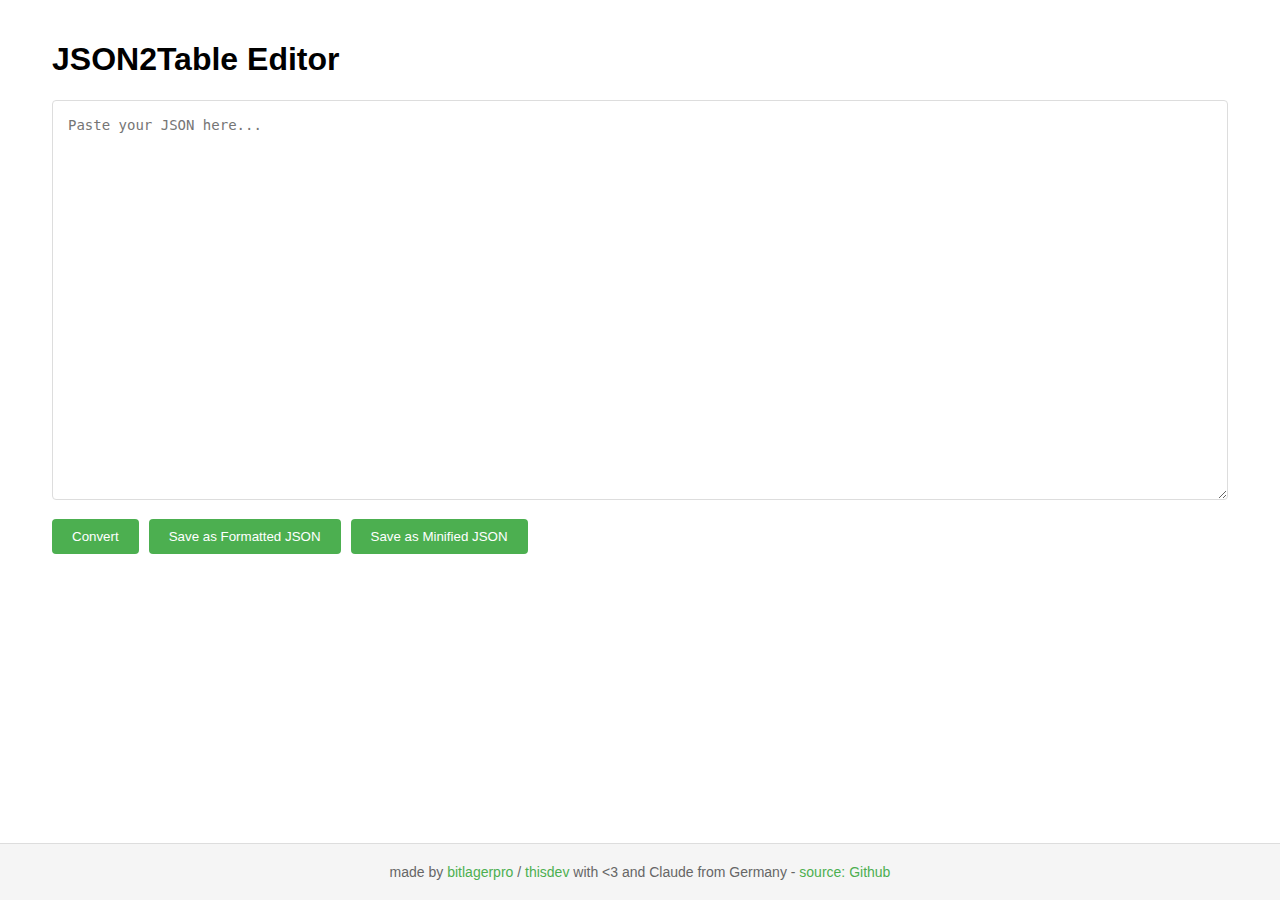
==== index.html @ b668d362 "initial commit 2" ====
<!DOCTYPE html>
<html lang="en">
<head>
    <meta charset="UTF-8">
    <meta name="viewport" content="width=device-width, initial-scale=1.0">
    <title>JSON Table Editor</title>
    <link rel="stylesheet" href="css/styles.css">
</head>
<body>
    <div class="content">
        <h1>JSON2Table Editor</h1>
        
        <div class="textarea-container">
            <textarea id="jsonInput" spellcheck="false"></textarea>
        </div>
        <div class="button-group">
            <button id="convertBtn">Convert</button>
            <button id="saveFormattedBtn">Save as Formatted JSON</button>
            <button id="saveMinifiedBtn">Save as Minified JSON</button>
        </div>
        <div id="error" class="error"></div>
        <div class="container">
            <div id="tableContainer"></div>
        </div>
    </div>

    <footer class="footer">
        <p>
            made by 
            <a href="https://x.com/bitlagerpro" target="_blank" rel="noopener">bitlagerpro</a> / 
            <a href="https://github.com/thisdev" target="_blank" rel="noopener">thisdev</a> 
            with <3 and Claude from Germany - 
            <a href="https://github.com/thisdev/json2table" target="_blank" rel="noopener">source: Github</a>
        </p>
    </footer>

    <script src="js/main.js"></script>
</body>
</html>
---- css/styles.css ----
/* Base styles for body and html */
html, body {
    height: 100%;
    margin: 0;
    padding: 0;
}

body {
    display: flex;
    flex-direction: column;
    font-family: Arial, sans-serif;
    min-height: 100vh;
}

/* Content container */
.content {
    flex: 1;
    width: 95%; /* Slightly less than full width to prevent horizontal scrolling */
    max-width: 1400px; /* Increased max-width for larger screens */
    margin: 0 auto;
    padding: 20px;
    box-sizing: border-box;
}

/* Textarea container and textarea */
.textarea-container {
    width: 100%;
    margin: 10px 0;
}

textarea {
    width: 100%;
    min-height: 400px;
    padding: 15px;
    border: 1px solid #ddd;
    border-radius: 4px;
    font-family: monospace;
    resize: vertical;
    line-height: 1.4;
    font-size: 14px;
    color: #333;
    box-sizing: border-box;
    overflow-x: auto; /* Allows horizontal scrolling if needed */
    white-space: pre;  /* Preserves formatting */
}

textarea:focus {
    border-color: #4CAF50;
    outline: none;
    box-shadow: 0 0 0 2px rgba(74, 175, 80, 0.2);
}

/* Button styles */
.button-group {
    display: flex;
    gap: 10px;
    flex-wrap: wrap;
    margin: 15px 0;
}

button {
    padding: 10px 20px;
    background-color: #4CAF50;
    color: white;
    border: none;
    border-radius: 4px;
    cursor: pointer;
    transition: background-color 0.3s;
}

button:hover {
    background-color: #45a049;
}

/* Table container */
.container {
    width: 100%;
    overflow-x: auto;
    margin-top: 20px;
}

/* Table styles */
table {
    width: 100%;
    border-collapse: collapse;
    margin: 20px 0;
    min-width: 600px; /* Ensures table doesn't get too cramped */
}

th, td {
    border: 1px solid #ddd;
    padding: 8px;
    text-align: left;
}

th {
    background-color: #f5f5f5;
}

/* Error message */
.error {
    color: #d32f2f;
    margin: 10px 0;
    padding: 10px;
    border-radius: 4px;
    background-color: #ffebee;
    display: none;
}

.error:not(:empty) {
    display: block;
}

/* Footer */
.footer {
    text-align: center;
    padding: 20px;
    background-color: #f5f5f5;
    border-top: 1px solid #ddd;
    margin-top: auto;
}

.footer p {
    margin: 0;
    font-size: 14px;
    color: #666;
}

.footer a {
    color: #4CAF50;
    text-decoration: none;
    transition: color 0.3s;
}

.footer a:hover {
    color: #45a049;
    text-decoration: underline;
}

/* Responsive design */
@media (max-width: 1200px) {
    .content {
        width: 90%;
    }
}

@media (max-width: 768px) {
    .content {
        width: 95%;
        padding: 10px;
    }

    textarea {
        min-height: 300px;
        font-size: 13px;
        padding: 10px;
    }

    .button-group {
        flex-direction: column;
    }

    button {
        width: 100%;
    }
}

@media (max-width: 480px) {
    .content {
        width: 100%;
        padding: 10px;
    }

    textarea {
        min-height: 200px;
        font-size: 12px;
    }

    h1 {
        font-size: 24px;
        text-align: center;
    }
}
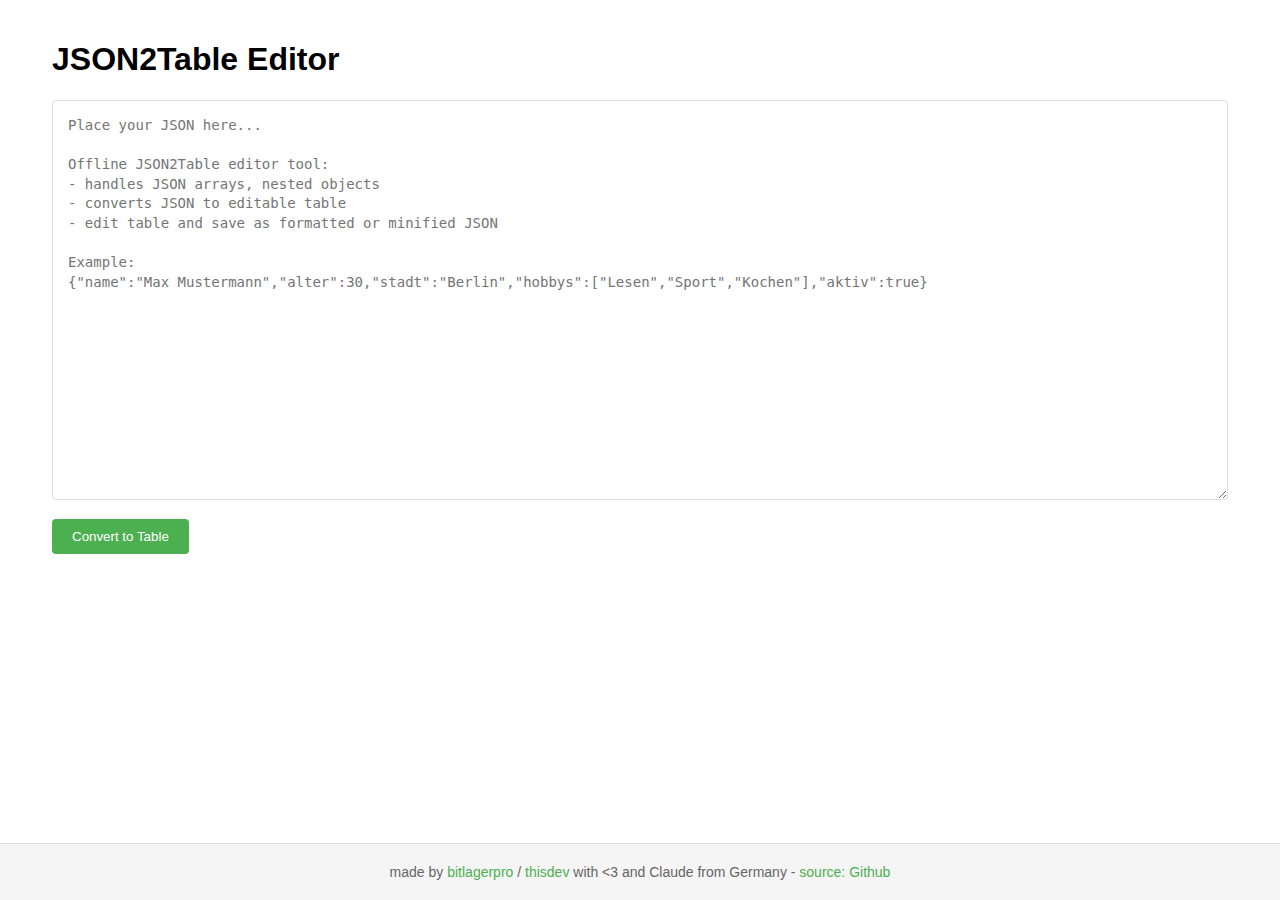
==== commit 535c5888: "updated buttons visibility/handling." ====
--- a/index.html
+++ b/index.html
@@ -14,9 +14,9 @@
             <textarea id="jsonInput" spellcheck="false"></textarea>
         </div>
         <div class="button-group">
-            <button id="convertBtn">Convert</button>
-            <button id="saveFormattedBtn">Save as Formatted JSON</button>
-            <button id="saveMinifiedBtn">Save as Minified JSON</button>
+            <button id="convertBtn">Convert to Table</button>
+            <button id="saveFormattedBtn">Save Table as Formatted JSON</button>
+            <button id="saveMinifiedBtn">Save Table as Minified JSON</button>
         </div>
         <div id="error" class="error"></div>
         <div class="container">
--- a/css/styles.css
+++ b/css/styles.css
@@ -70,6 +70,10 @@
 
 button:hover {
     background-color: #45a049;
+}
+
+#saveFormattedBtn, #saveMinifiedBtn {
+    display: none;
 }
 
 /* Table container */
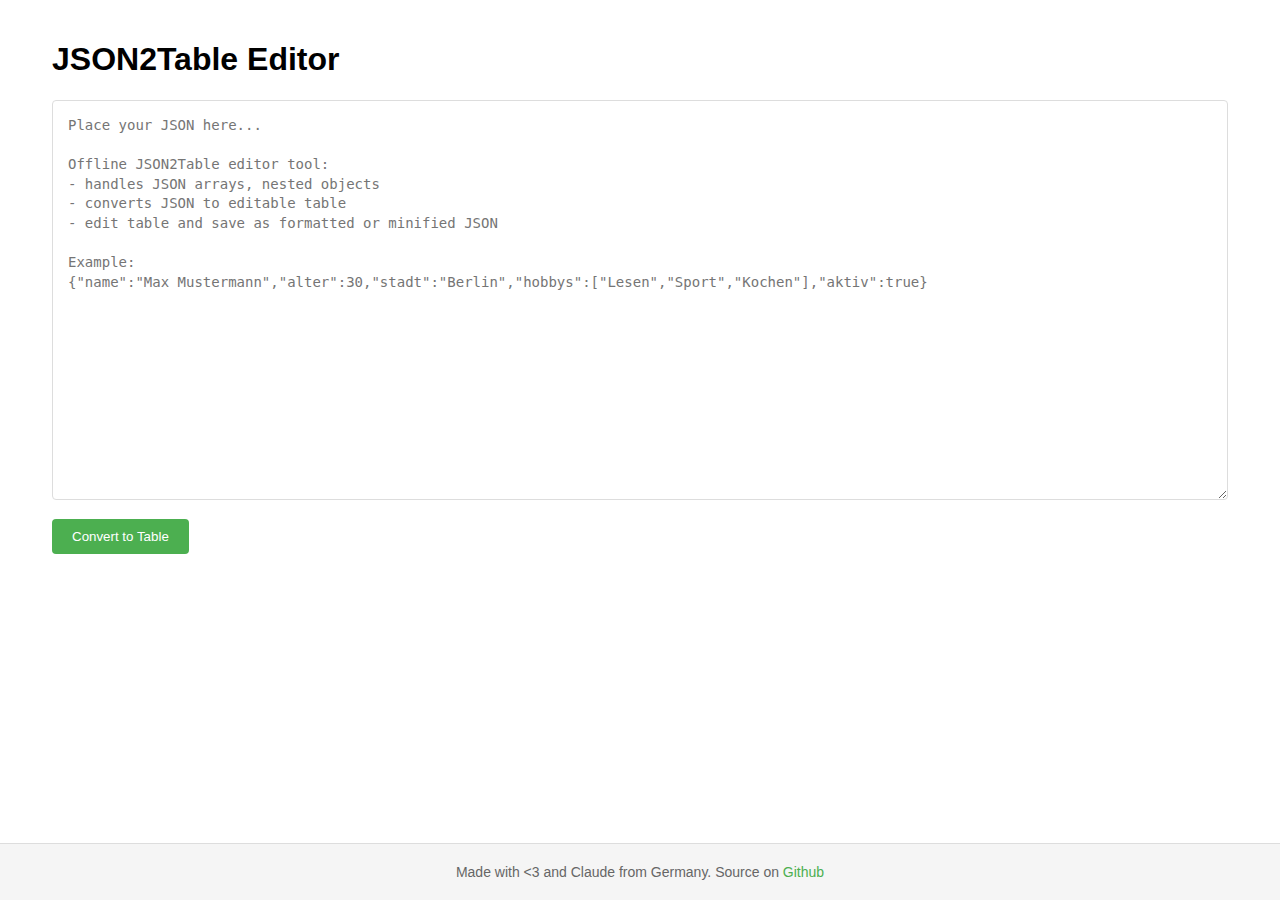
==== commit a393a498: "updated meta tags; added robots.txt; adjusted footer" ====
--- a/index.html
+++ b/index.html
@@ -3,13 +3,27 @@
 <head>
     <meta charset="UTF-8">
     <meta name="viewport" content="width=device-width, initial-scale=1.0">
-    <title>JSON Table Editor</title>
+    <title>JSON2Table - Convert JSON to Table | Online JSON Editor and Converter</title>
+    <meta name="description"
+        content="Free JSON to table converter and editor. Transform JSON arrays and nested objects into editable tables. Edit your data in a clear table view and convert back to formatted or minified JSON. Simple, offline-capable JSON editor tool.">
+
+    <!-- Open Graph Meta Tags (for social media sharing) -->
+    <meta property="og:type" content="website">
+    <meta property="og:title" content="JSON2Table - Convert JSON to Table Online">
+    <meta property="og:description"
+        content="Transform JSON into editable tables. Handle arrays and nested objects easily. Edit and convert back to formatted or minified JSON. Free offline-capable JSON to table converter.">
+
+    <!-- Twitter Card Meta Tags -->
+    <meta name="twitter:card" content="summary_large_image">
+    <meta name="twitter:title" content="JSON2Table - Convert JSON to Table Online">
+    <meta name="twitter:description"
+        content="Transform JSON into editable tables. Handle arrays and nested objects easily. Edit and convert back to formatted or minified JSON. Free offline-capable JSON to table converter.">
     <link rel="stylesheet" href="css/styles.css">
 </head>
 <body>
     <div class="content">
         <h1>JSON2Table Editor</h1>
-        
+
         <div class="textarea-container">
             <textarea id="jsonInput" spellcheck="false"></textarea>
         </div>
@@ -26,14 +40,11 @@
 
     <footer class="footer">
         <p>
-            made by 
-            <a href="https://x.com/bitlagerpro" target="_blank" rel="noopener">bitlagerpro</a> / 
-            <a href="https://github.com/thisdev" target="_blank" rel="noopener">thisdev</a> 
-            with <3 and Claude from Germany - 
-            <a href="https://github.com/thisdev/json2table" target="_blank" rel="noopener">source: Github</a>
+            Made with <3 and Claude from Germany. Source on <a href="https://github.com/thisdev/json2table" target="_blank" rel="noopener">Github</a>
         </p>
     </footer>
 
     <script src="js/main.js"></script>
 </body>
+
 </html>--- a/css/styles.css
+++ b/css/styles.css
@@ -1,4 +1,3 @@
-/* Base styles for body and html */
 html, body {
     height: 100%;
     margin: 0;
@@ -12,17 +11,15 @@
     min-height: 100vh;
 }
 
-/* Content container */
 .content {
     flex: 1;
-    width: 95%; /* Slightly less than full width to prevent horizontal scrolling */
-    max-width: 1400px; /* Increased max-width for larger screens */
+    width: 95%;
+    max-width: 1400px;
     margin: 0 auto;
     padding: 20px;
     box-sizing: border-box;
 }
 
-/* Textarea container and textarea */
 .textarea-container {
     width: 100%;
     margin: 10px 0;
@@ -40,8 +37,8 @@
     font-size: 14px;
     color: #333;
     box-sizing: border-box;
-    overflow-x: auto; /* Allows horizontal scrolling if needed */
-    white-space: pre;  /* Preserves formatting */
+    overflow-x: auto;
+    white-space: pre;
 }
 
 textarea:focus {
@@ -50,7 +47,6 @@
     box-shadow: 0 0 0 2px rgba(74, 175, 80, 0.2);
 }
 
-/* Button styles */
 .button-group {
     display: flex;
     gap: 10px;
@@ -76,32 +72,32 @@
     display: none;
 }
 
-/* Table container */
 .container {
     width: 100%;
     overflow-x: auto;
     margin-top: 20px;
 }
 
-/* Table styles */
 table {
     width: 100%;
     border-collapse: collapse;
     margin: 20px 0;
-    min-width: 600px; /* Ensures table doesn't get too cramped */
+    table-layout: fixed;
 }
 
 th, td {
     border: 1px solid #ddd;
     padding: 8px;
     text-align: left;
+    word-wrap: break-word;
+    overflow-wrap: break-word;
+    max-width: 100%;
 }
 
 th {
     background-color: #f5f5f5;
 }
 
-/* Error message */
 .error {
     color: #d32f2f;
     margin: 10px 0;
@@ -115,7 +111,6 @@
     display: block;
 }
 
-/* Footer */
 .footer {
     text-align: center;
     padding: 20px;
@@ -141,7 +136,6 @@
     text-decoration: underline;
 }
 
-/* Responsive design */
 @media (max-width: 1200px) {
     .content {
         width: 90%;
@@ -167,6 +161,14 @@
     button {
         width: 100%;
     }
+
+    table {
+        font-size: 14px;
+    }
+
+    th, td {
+        padding: 6px;
+    }
 }
 
 @media (max-width: 480px) {
@@ -184,4 +186,12 @@
         font-size: 24px;
         text-align: center;
     }
+
+    table {
+        font-size: 12px;
+    }
+
+    th, td {
+        padding: 4px;
+    }
 }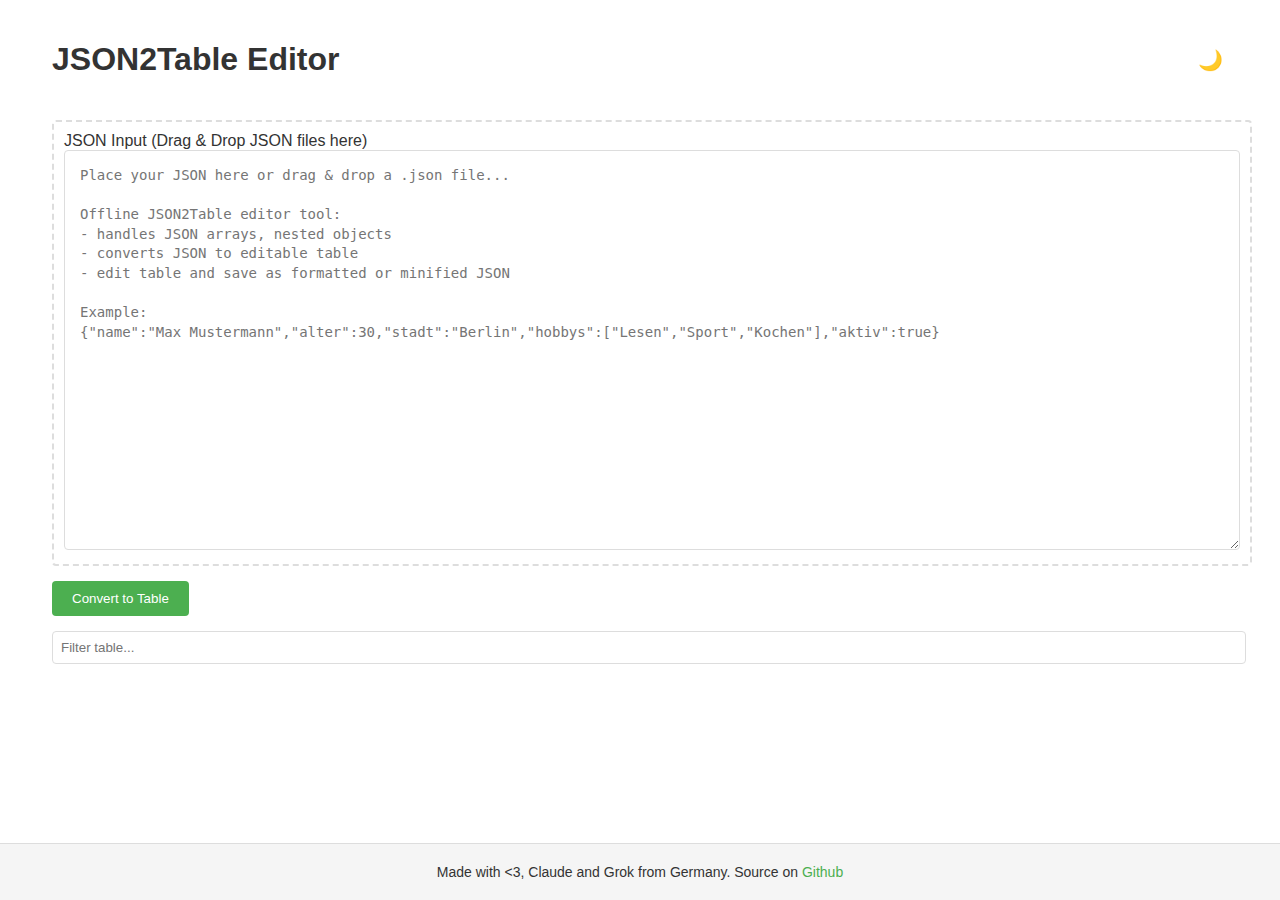
==== commit 33bd986c: "Added new features: Drag-and-Drop, Pagination, Filter, CSV Export, Dark Mode" ====
--- a/index.html
+++ b/index.html
@@ -1,18 +1,17 @@
 <!DOCTYPE html>
-<html lang="en">
+<html lang="en" class="light-mode">
 <head>
     <meta charset="UTF-8">
     <meta name="viewport" content="width=device-width, initial-scale=1.0">
     <title>JSON2Table - Convert JSON to Table | Online JSON Editor and Converter</title>
     <meta name="description"
         content="Free JSON to table converter and editor. Transform JSON arrays and nested objects into editable tables. Edit your data in a clear table view and convert back to formatted or minified JSON. Simple, offline-capable JSON editor tool.">
-
-    <!-- Open Graph Meta Tags (for social media sharing) -->
+    <meta name="keywords" content="JSON editor, JSON to table, JSON viewer, nested JSON converter">
+    <!-- Open Graph Meta Tags -->
     <meta property="og:type" content="website">
     <meta property="og:title" content="JSON2Table - Convert JSON to Table Online">
     <meta property="og:description"
         content="Transform JSON into editable tables. Handle arrays and nested objects easily. Edit and convert back to formatted or minified JSON. Free offline-capable JSON to table converter.">
-
     <!-- Twitter Card Meta Tags -->
     <meta name="twitter:card" content="summary_large_image">
     <meta name="twitter:title" content="JSON2Table - Convert JSON to Table Online">
@@ -22,29 +21,37 @@
 </head>
 <body>
     <div class="content">
-        <h1>JSON2Table Editor</h1>
+        <div class="header-controls">
+            <h1>JSON2Table Editor</h1>
+            <button id="toggleThemeBtn" title="Toggle Dark Mode">🌙</button>
+        </div>
 
-        <div class="textarea-container">
+        <div class="textarea-container" id="dropZone">
+            <label for="jsonInput">JSON Input (Drag & Drop JSON files here)</label>
             <textarea id="jsonInput" spellcheck="false"></textarea>
         </div>
         <div class="button-group">
             <button id="convertBtn">Convert to Table</button>
-            <button id="saveFormattedBtn">Save Table as Formatted JSON</button>
-            <button id="saveMinifiedBtn">Save Table as Minified JSON</button>
+            <button id="saveFormattedBtn">Save as Formatted JSON</button>
+            <button id="saveMinifiedBtn">Save as Minified JSON</button>
+            <button id="exportCsvBtn">Export as CSV</button>
         </div>
         <div id="error" class="error"></div>
+        <div class="filter-container">
+            <input type="text" id="filterInput" placeholder="Filter table...">
+        </div>
         <div class="container">
             <div id="tableContainer"></div>
+            <div id="pagination" class="pagination"></div>
         </div>
     </div>
 
     <footer class="footer">
         <p>
-            Made with <3 and Claude from Germany. Source on <a href="https://github.com/thisdev/json2table" target="_blank" rel="noopener">Github</a>
+            Made with <3, Claude and Grok from Germany. Source on <a href="https://github.com/thisdev/json2table" target="_blank" rel="noopener">Github</a>
         </p>
     </footer>
 
     <script src="js/main.js"></script>
 </body>
-
 </html>--- a/css/styles.css
+++ b/css/styles.css
@@ -1,3 +1,37 @@
+:root {
+    --bg-color: #ffffff;
+    --text-color: #333333;
+    --border-color: #dddddd;
+    --input-bg: #ffffff;
+    --input-border: #dddddd;
+    --button-bg: #4CAF50;
+    --button-hover: #45a049;
+    --table-header-bg: #f5f5f5;
+    --error-bg: #ffebee;
+    --error-text: #d32f2f;
+    --footer-bg: #f5f5f5;
+    --link-color: #4CAF50;
+    --link-hover: #45a049;
+    --highlight-bg: #fff3cd; /* Light Mode Highlight */
+}
+
+html.dark-mode {
+    --bg-color: #1a1a1a;
+    --text-color: #e0e0e0;
+    --border-color: #444444;
+    --input-bg: #2a2a2a;
+    --input-border: #555555;
+    --button-bg: #388e3c;
+    --button-hover: #2e7d32;
+    --table-header-bg: #333333;
+    --error-bg: #4a2c2c;
+    --error-text: #ff9999;
+    --footer-bg: #2a2a2a;
+    --link-color: #66bb6a;
+    --link-hover: #4caf50;
+    --highlight-bg: #4caf50; /* Dark Mode Highlight */
+}
+
 html, body {
     height: 100%;
     margin: 0;
@@ -9,6 +43,8 @@
     flex-direction: column;
     font-family: Arial, sans-serif;
     min-height: 100vh;
+    background-color: var(--bg-color);
+    color: var(--text-color);
 }
 
 .content {
@@ -20,31 +56,57 @@
     box-sizing: border-box;
 }
 
+.header-controls {
+    display: flex;
+    justify-content: space-between;
+    align-items: center;
+    margin-bottom: 20px;
+}
+
+#toggleThemeBtn {
+    background: none;
+    border: none;
+    font-size: 20px;
+    cursor: pointer;
+    padding: 5px;
+    color: var(--text-color);
+}
+
 .textarea-container {
     width: 100%;
     margin: 10px 0;
+    border: 2px dashed var(--border-color);
+    border-radius: 4px;
+    padding: 10px;
+    transition: border-color 0.3s;
+}
+
+.textarea-container.dragover {
+    border-color: var(--button-bg);
+    background-color: rgba(76, 175, 80, 0.1);
 }
 
 textarea {
     width: 100%;
     min-height: 400px;
     padding: 15px;
-    border: 1px solid #ddd;
+    border: 1px solid var(--input-border);
     border-radius: 4px;
     font-family: monospace;
     resize: vertical;
     line-height: 1.4;
     font-size: 14px;
-    color: #333;
+    color: var(--text-color);
+    background-color: var(--input-bg);
     box-sizing: border-box;
     overflow-x: auto;
     white-space: pre;
 }
 
 textarea:focus {
-    border-color: #4CAF50;
+    border-color: var(--button-bg);
     outline: none;
-    box-shadow: 0 0 0 2px rgba(74, 175, 80, 0.2);
+    box-shadow: 0 0 0 2px rgba(76, 175, 80, 0.2);
 }
 
 .button-group {
@@ -56,7 +118,7 @@
 
 button {
     padding: 10px 20px;
-    background-color: #4CAF50;
+    background-color: var(--button-bg);
     color: white;
     border: none;
     border-radius: 4px;
@@ -65,11 +127,38 @@
 }
 
 button:hover {
-    background-color: #45a049;
-}
-
-#saveFormattedBtn, #saveMinifiedBtn {
+    background-color: var(--button-hover);
+}
+
+button:disabled {
+    background-color: #666666;
+    cursor: not-allowed;
+}
+
+#saveFormattedBtn, #saveMinifiedBtn, #exportCsvBtn {
     display: none;
+}
+
+.filter-container {
+    margin: 10px 0;
+}
+
+#filterInput {
+    width: 100%;
+    padding: 8px;
+    border: 1px solid var(--input-border);
+    border-radius: 4px;
+    background-color: var(--input-bg);
+    color: var(--text-color);
+}
+
+td.filtered {
+    opacity: 0.3;
+}
+
+td.highlight {
+    background-color: var(--highlight-bg);
+    transition: background-color 0.3s;
 }
 
 .container {
@@ -78,15 +167,18 @@
     margin-top: 20px;
 }
 
+.table-wrapper {
+    margin-bottom: 20px;
+}
+
 table {
     width: 100%;
     border-collapse: collapse;
     margin: 20px 0;
-    table-layout: fixed;
 }
 
 th, td {
-    border: 1px solid #ddd;
+    border: 1px solid var(--border-color);
     padding: 8px;
     text-align: left;
     word-wrap: break-word;
@@ -95,103 +187,77 @@
 }
 
 th {
-    background-color: #f5f5f5;
+    background-color: var(--table-header-bg);
+}
+
+.nested {
+    margin: 5px;
 }
 
 .error {
-    color: #d32f2f;
+    color: var(--error-text);
     margin: 10px 0;
     padding: 10px;
     border-radius: 4px;
-    background-color: #ffebee;
+    background-color: var(--error-bg);
     display: none;
 }
 
 .error:not(:empty) {
     display: block;
+}
+
+.pagination {
+    text-align: center;
+    margin: 10px 0;
+}
+
+.pagination button {
+    margin: 0 5px;
 }
 
 .footer {
     text-align: center;
     padding: 20px;
-    background-color: #f5f5f5;
-    border-top: 1px solid #ddd;
+    background-color: var(--footer-bg);
+    border-top: 1px solid var(--border-color);
     margin-top: auto;
 }
 
 .footer p {
     margin: 0;
     font-size: 14px;
-    color: #666;
+    color: var(--text-color);
 }
 
 .footer a {
-    color: #4CAF50;
+    color: var(--link-color);
     text-decoration: none;
     transition: color 0.3s;
 }
 
 .footer a:hover {
-    color: #45a049;
+    color: var(--link-hover);
     text-decoration: underline;
 }
 
 @media (max-width: 1200px) {
-    .content {
-        width: 90%;
-    }
+    .content { width: 90%; }
 }
 
 @media (max-width: 768px) {
-    .content {
-        width: 95%;
-        padding: 10px;
-    }
-
-    textarea {
-        min-height: 300px;
-        font-size: 13px;
-        padding: 10px;
-    }
-
-    .button-group {
-        flex-direction: column;
-    }
-
-    button {
-        width: 100%;
-    }
-
-    table {
-        font-size: 14px;
-    }
-
-    th, td {
-        padding: 6px;
-    }
+    .content { width: 95%; padding: 10px; }
+    textarea { min-height: 300px; font-size: 13px; padding: 10px; }
+    .button-group { flex-direction: column; }
+    button { width: 100%; }
+    table { font-size: 14px; }
+    th, td { padding: 6px; }
 }
 
 @media (max-width: 480px) {
-    .content {
-        width: 100%;
-        padding: 10px;
-    }
-
-    textarea {
-        min-height: 200px;
-        font-size: 12px;
-    }
-
-    h1 {
-        font-size: 24px;
-        text-align: center;
-    }
-
-    table {
-        font-size: 12px;
-    }
-
-    th, td {
-        padding: 4px;
-    }
+    .content { width: 100%; padding: 10px; }
+    textarea { min-height: 200px; font-size: 12px; }
+    h1 { font-size: 24px; text-align: center; }
+    table { font-size: 12px; }
+    th, td { padding: 4px; }
 }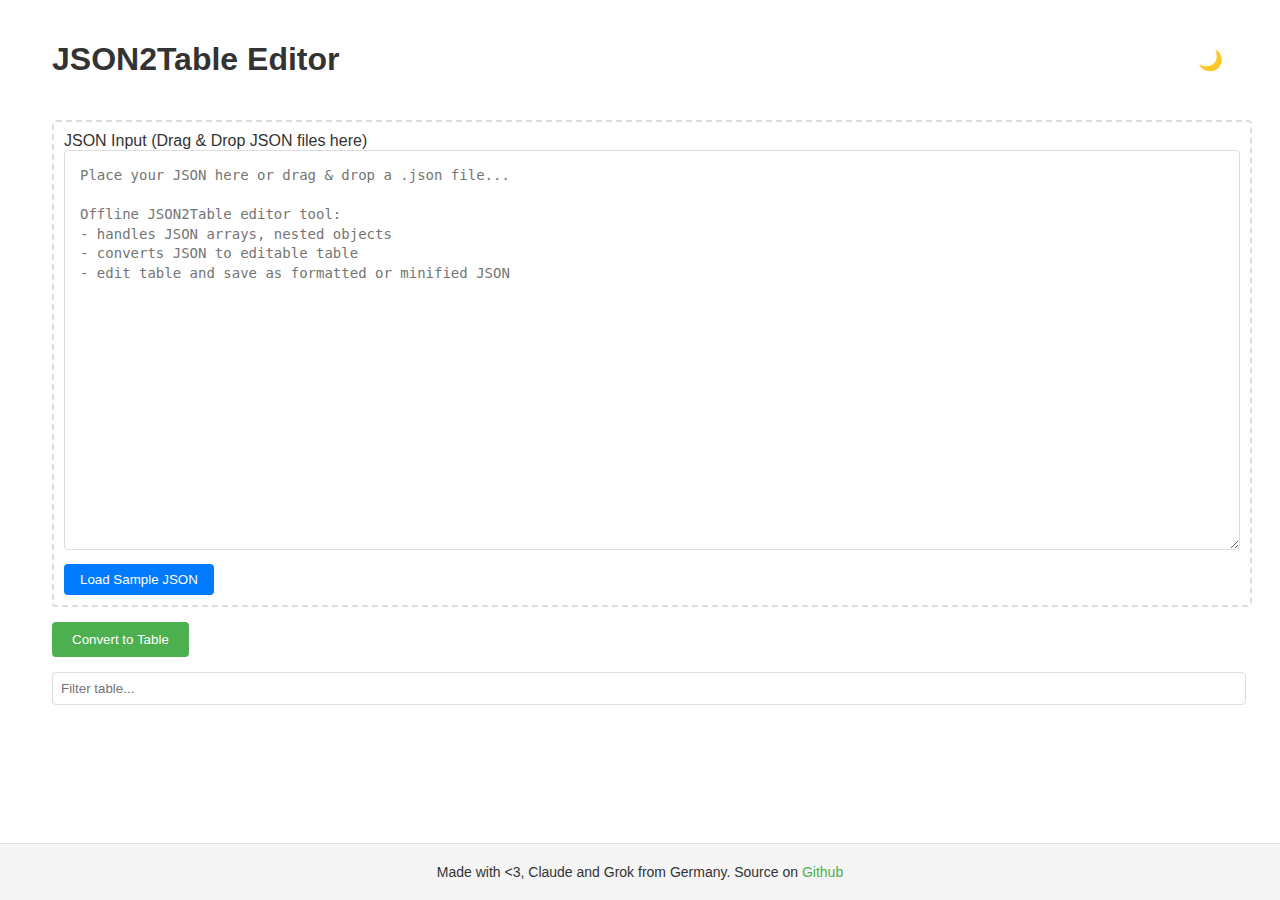
==== commit 959b3c7a: "added premium features and payment, added php" ====
--- a/index.html
+++ b/index.html
@@ -7,12 +7,10 @@
     <meta name="description"
         content="Free JSON to table converter and editor. Transform JSON arrays and nested objects into editable tables. Edit your data in a clear table view and convert back to formatted or minified JSON. Simple, offline-capable JSON editor tool.">
     <meta name="keywords" content="JSON editor, JSON to table, JSON viewer, nested JSON converter">
-    <!-- Open Graph Meta Tags -->
     <meta property="og:type" content="website">
     <meta property="og:title" content="JSON2Table - Convert JSON to Table Online">
     <meta property="og:description"
         content="Transform JSON into editable tables. Handle arrays and nested objects easily. Edit and convert back to formatted or minified JSON. Free offline-capable JSON to table converter.">
-    <!-- Twitter Card Meta Tags -->
     <meta name="twitter:card" content="summary_large_image">
     <meta name="twitter:title" content="JSON2Table - Convert JSON to Table Online">
     <meta name="twitter:description"
@@ -29,12 +27,20 @@
         <div class="textarea-container" id="dropZone">
             <label for="jsonInput">JSON Input (Drag & Drop JSON files here)</label>
             <textarea id="jsonInput" spellcheck="false"></textarea>
+            <button id="sampleJsonBtn" class="sample-btn">Load Sample JSON</button>
         </div>
+
         <div class="button-group">
             <button id="convertBtn">Convert to Table</button>
             <button id="saveFormattedBtn">Save as Formatted JSON</button>
             <button id="saveMinifiedBtn">Save as Minified JSON</button>
-            <button id="exportCsvBtn">Export as CSV</button>
+            <button id="exportCsvBtn">🔒 Export as CSV (Premium)</button>
+            <!-- Inline premium section, hidden by default -->
+            <div id="premiumSection" class="premium-section" style="display: none;">
+                <span>Unlock CSV exports for <s>12,49 €</s> now 9,99 € (20% off with "20BIT"):</span>
+                <input type="email" id="userEmail" placeholder="Your email (match Ko-fi payment)" required>
+                <a id="kofiLink" href="https://ko-fi.com/s/453f86f84a" target="_blank" style="display: none;">Buy Now (9,99 €)</a>
+            </div>
         </div>
         <div id="error" class="error"></div>
         <div class="filter-container">
--- a/css/styles.css
+++ b/css/styles.css
@@ -135,6 +135,19 @@
     cursor: not-allowed;
 }
 
+.sample-btn {
+    margin-top: 10px;
+    padding: 8px 16px;
+    background-color: #007bff;
+    color: #fff;
+    border: none;
+    border-radius: 4px;
+    cursor: pointer;
+}
+.sample-btn:hover {
+    background-color: #0056b3;
+}
+
 #saveFormattedBtn, #saveMinifiedBtn, #exportCsvBtn {
     display: none;
 }
@@ -241,6 +254,41 @@
     text-decoration: underline;
 }
 
+.email-container {
+    margin-left: 10px;
+    display: inline-block;
+}
+.premium-section {
+    margin-top: 10px;
+    padding: 10px;
+    background: #f8f9fa;
+    border-radius: 4px;
+}
+.premium-section span {
+    margin-right: 10px;
+    font-weight: bold;
+}
+#userEmail {
+    padding: 8px 12px;
+    width: 220px;
+    border: 1px solid #ccc;
+    border-radius: 4px;
+}
+#kofiLink {
+    margin-left: 10px;
+    padding: 8px 12px;
+    background-color: #ce2690;
+    color: #fff;
+    text-decoration: none;
+    border-radius: 4px;
+}
+#kofiLink:hover {
+    background-color: #0056b3;
+}
+#exportCsvBtn {
+    position: relative;
+}
+
 @media (max-width: 1200px) {
     .content { width: 90%; }
 }
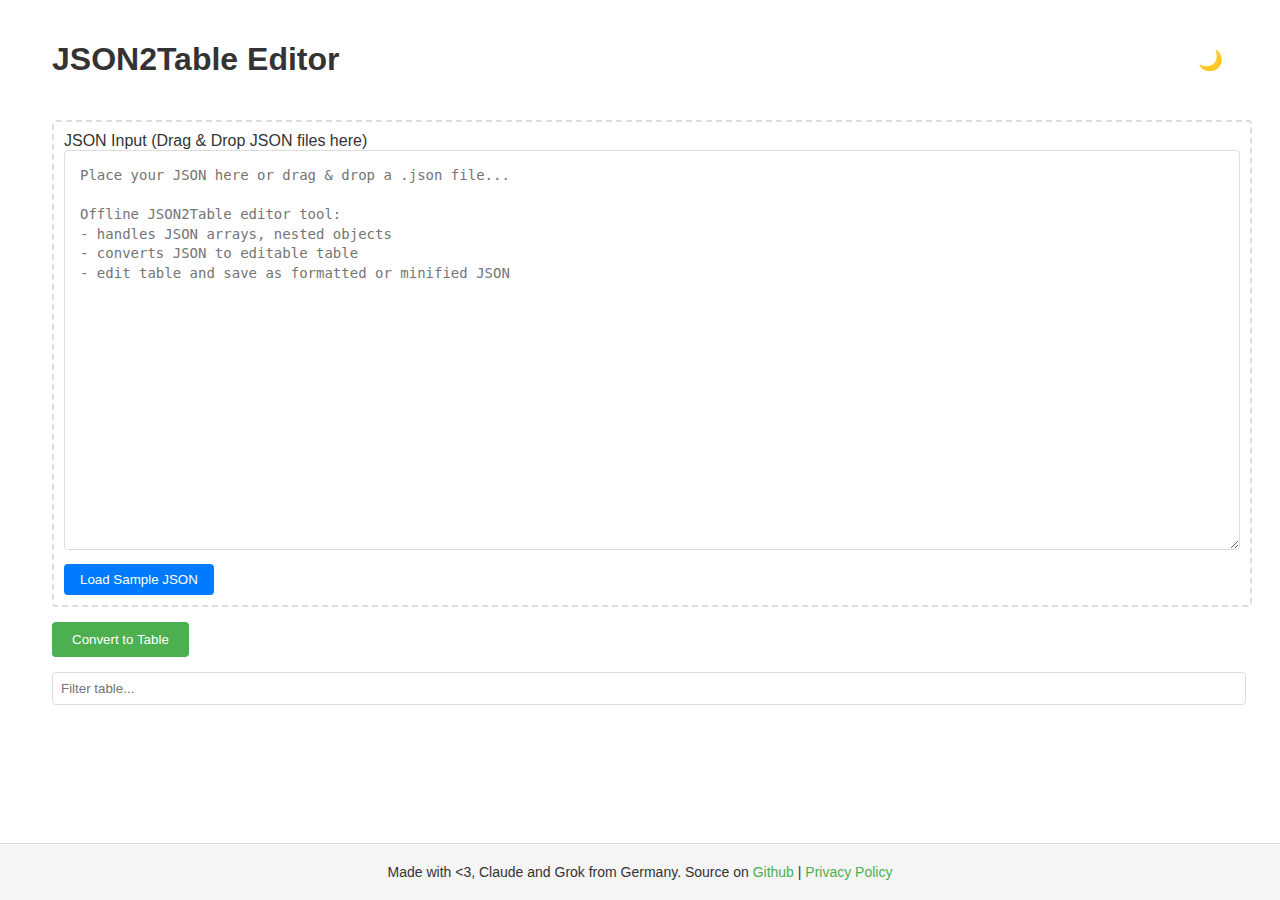
==== commit 2c63761b: "added GDPR compliance: privacy policy, email consent" ====
--- a/index.html
+++ b/index.html
@@ -37,8 +37,9 @@
             <button id="exportCsvBtn">🔒 Export as CSV (Premium)</button>
             <!-- Inline premium section, hidden by default -->
             <div id="premiumSection" class="premium-section" style="display: none;">
-                <span>Unlock CSV exports for <s>12,49 €</s> now 9,99 € (20% off with "20BIT"):</span>
+                <span>Unlock CSV exports for <s>12,49 €</s> now 9,99 € with code <strong>20BIT</strong>:</span>
                 <input type="email" id="userEmail" placeholder="Your email (match Ko-fi payment)" required>
+                <small style="display: block; font-size: 0.8em;">By entering your email, you agree to our <a href="privacy.html" target="_blank">Privacy Policy</a>. We store your email to process your purchase.</small>
                 <a id="kofiLink" href="https://ko-fi.com/s/453f86f84a" target="_blank" style="display: none;">Buy Now (9,99 €)</a>
             </div>
         </div>
@@ -54,7 +55,7 @@
 
     <footer class="footer">
         <p>
-            Made with <3, Claude and Grok from Germany. Source on <a href="https://github.com/thisdev/json2table" target="_blank" rel="noopener">Github</a>
+            Made with <3, Claude and Grok from Germany. Source on <a href="https://github.com/thisdev/json2table" target="_blank" rel="noopener">Github</a> | <a href="privacy.html" target="_blank">Privacy Policy</a>
         </p>
     </footer>
 
